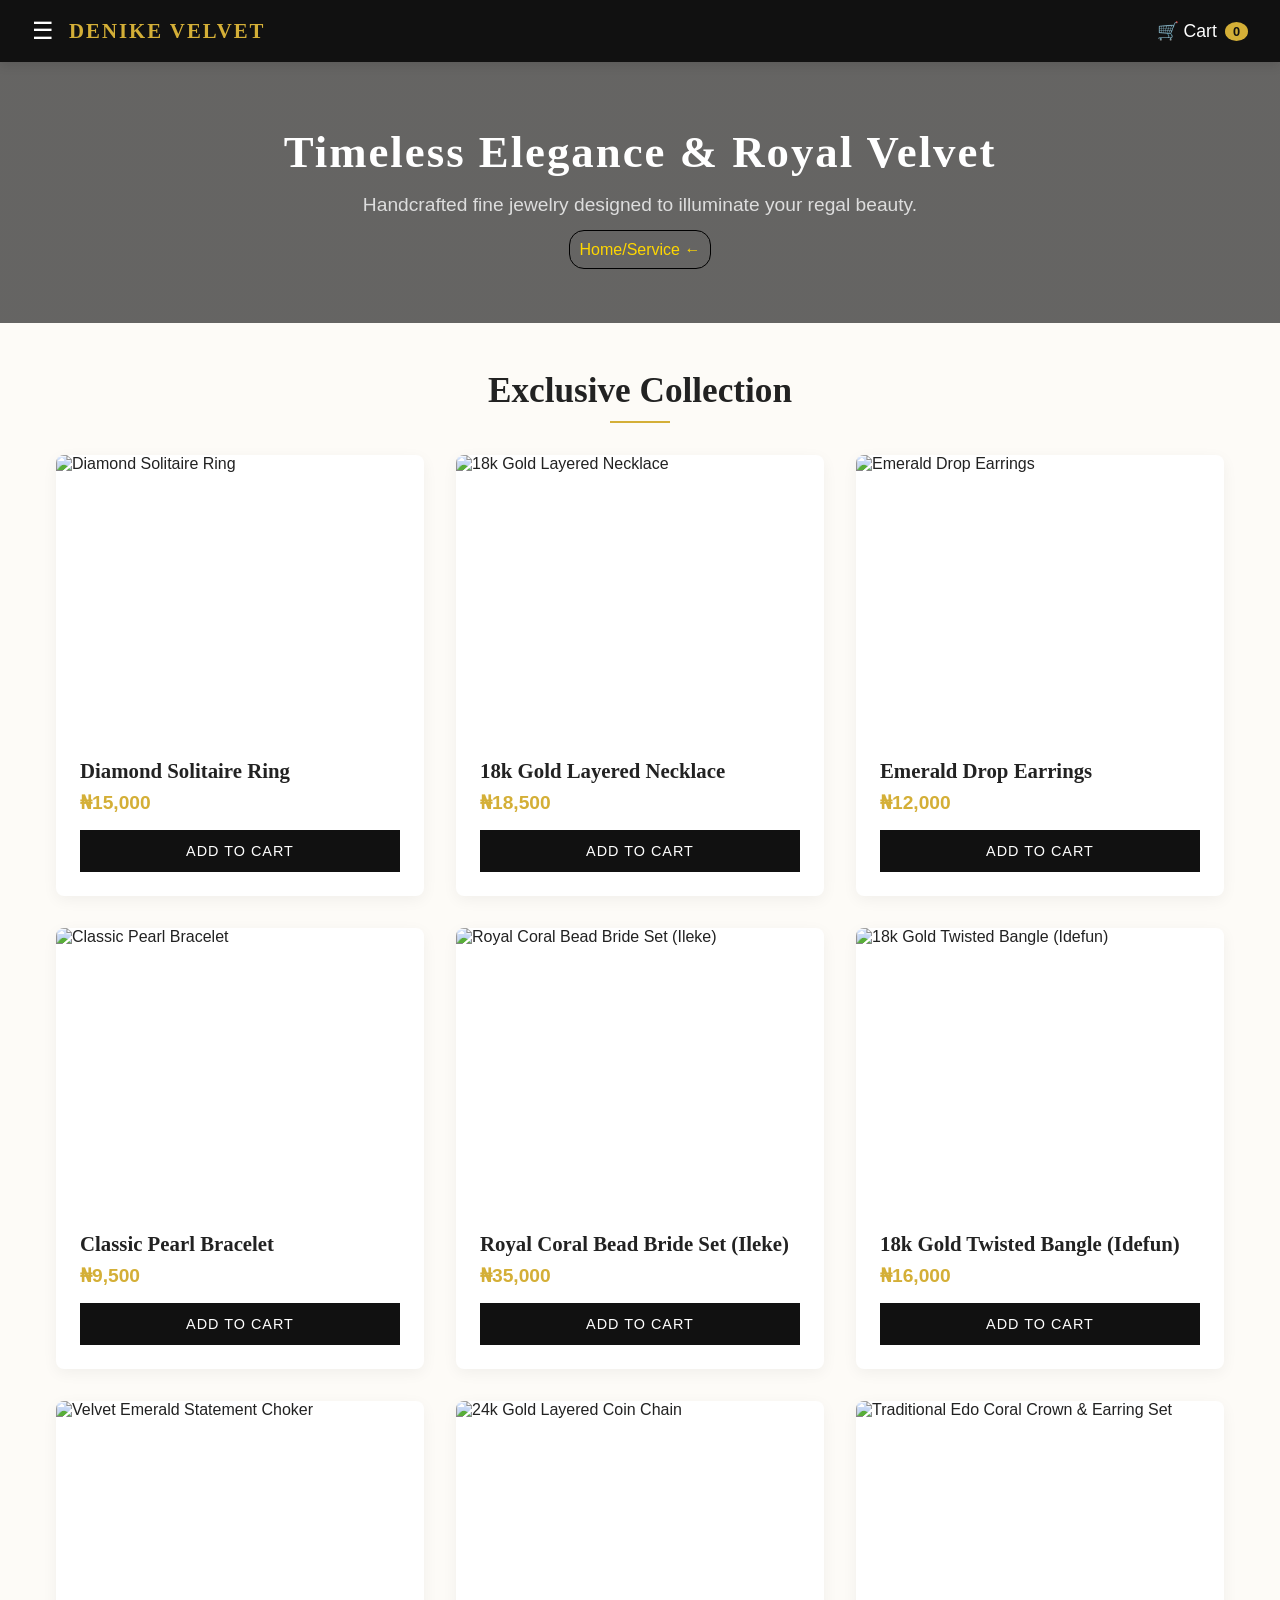
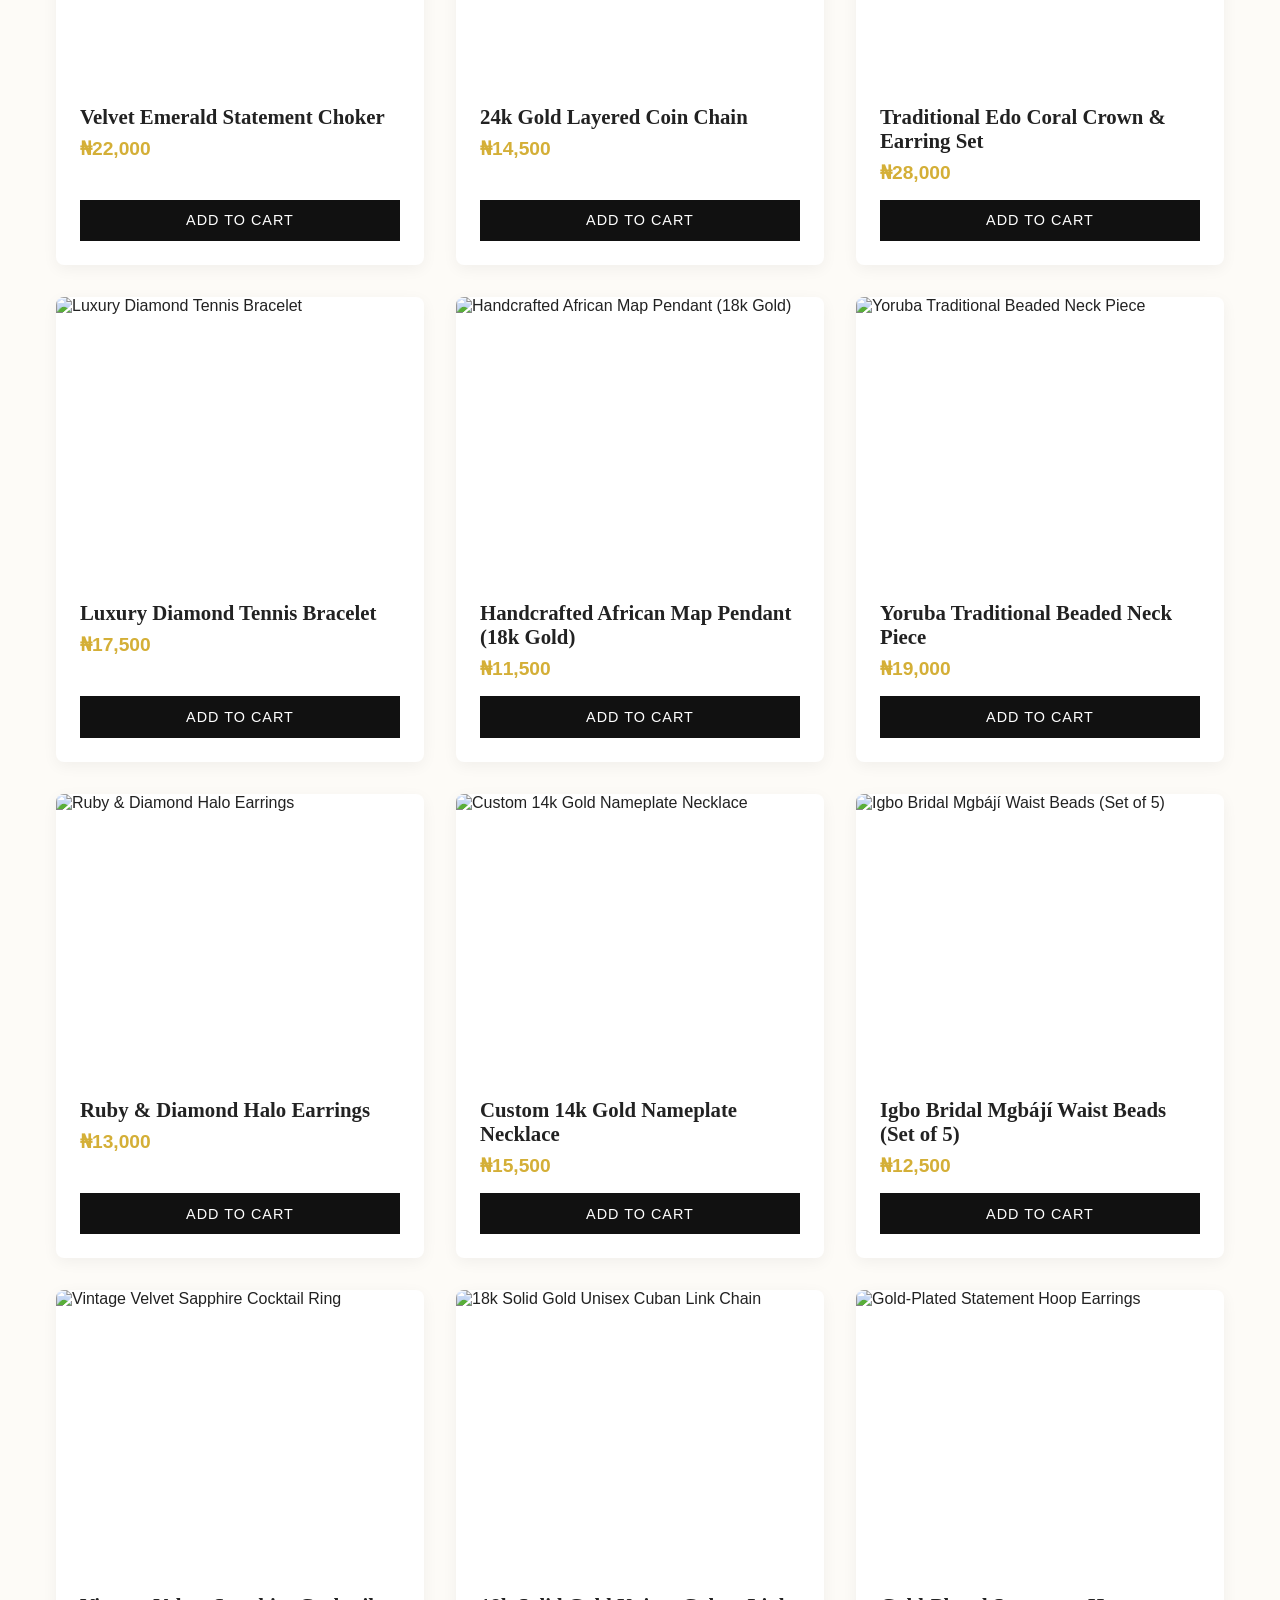
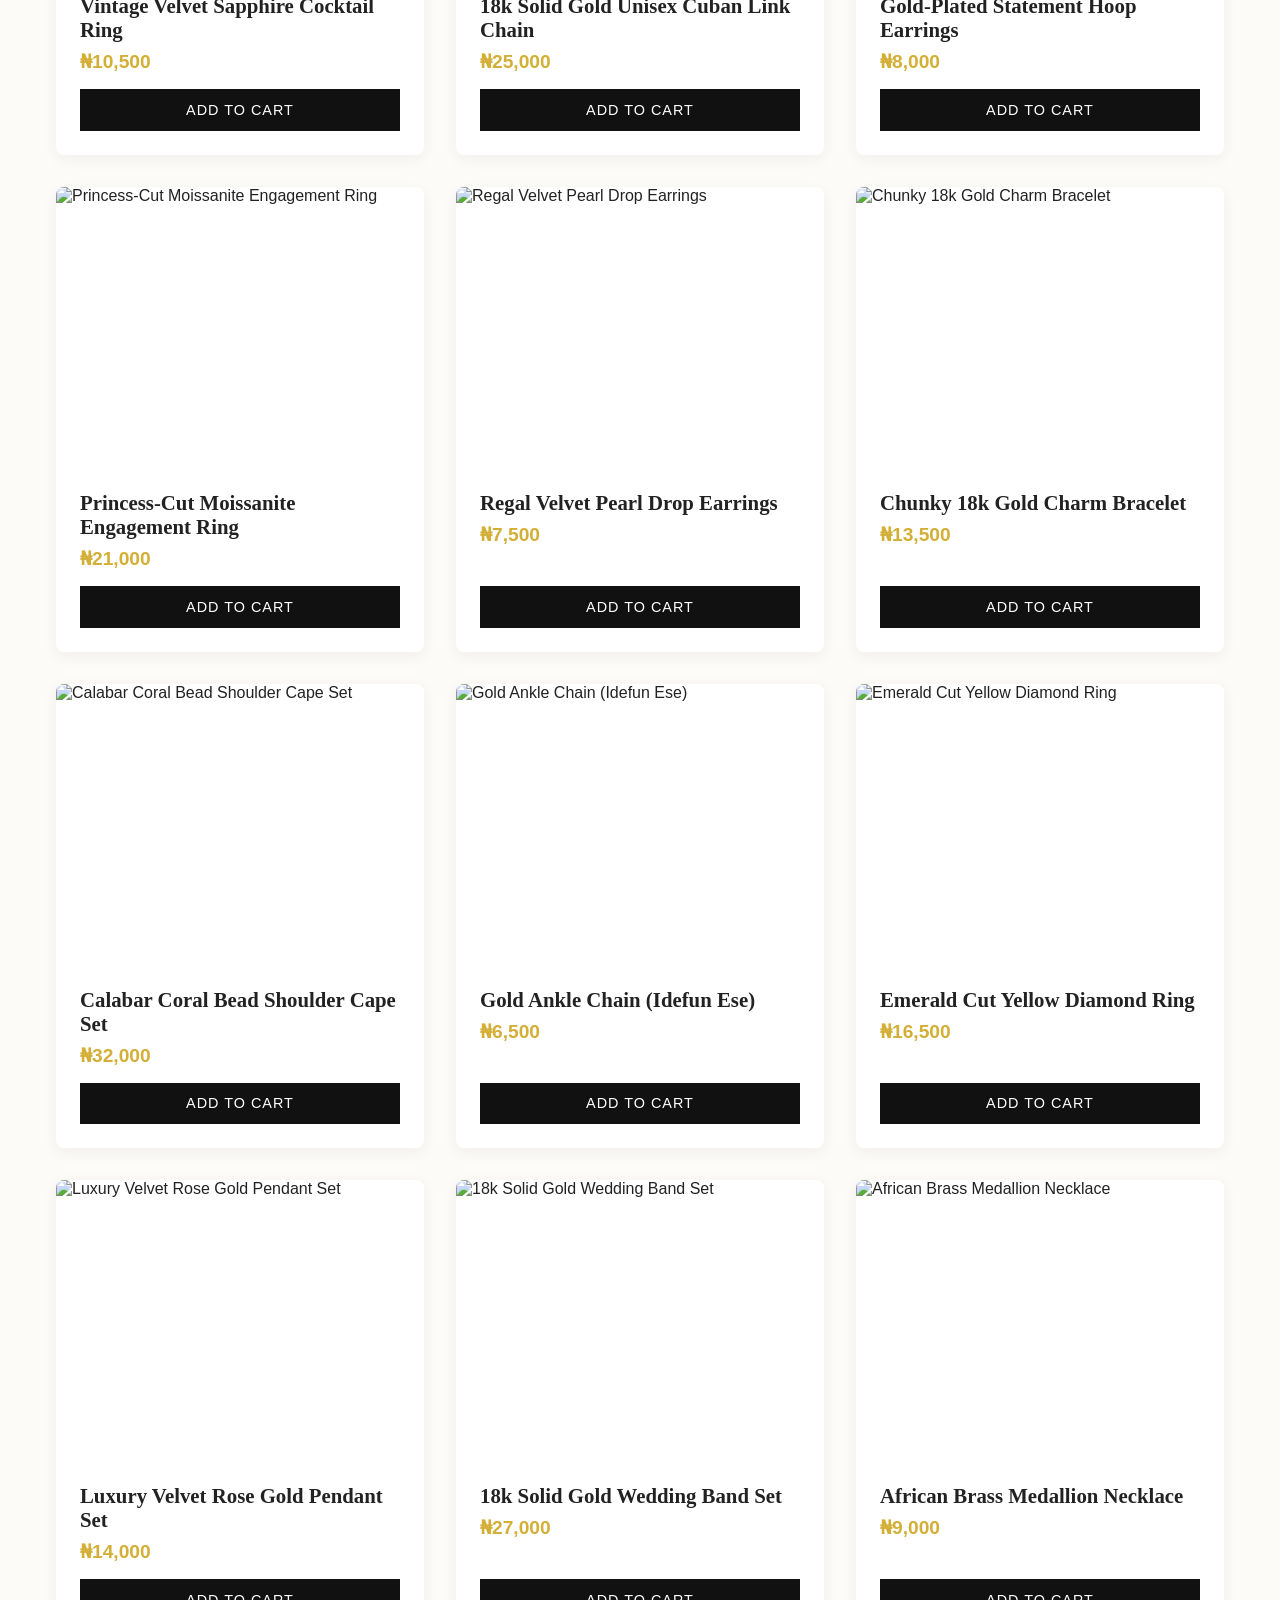
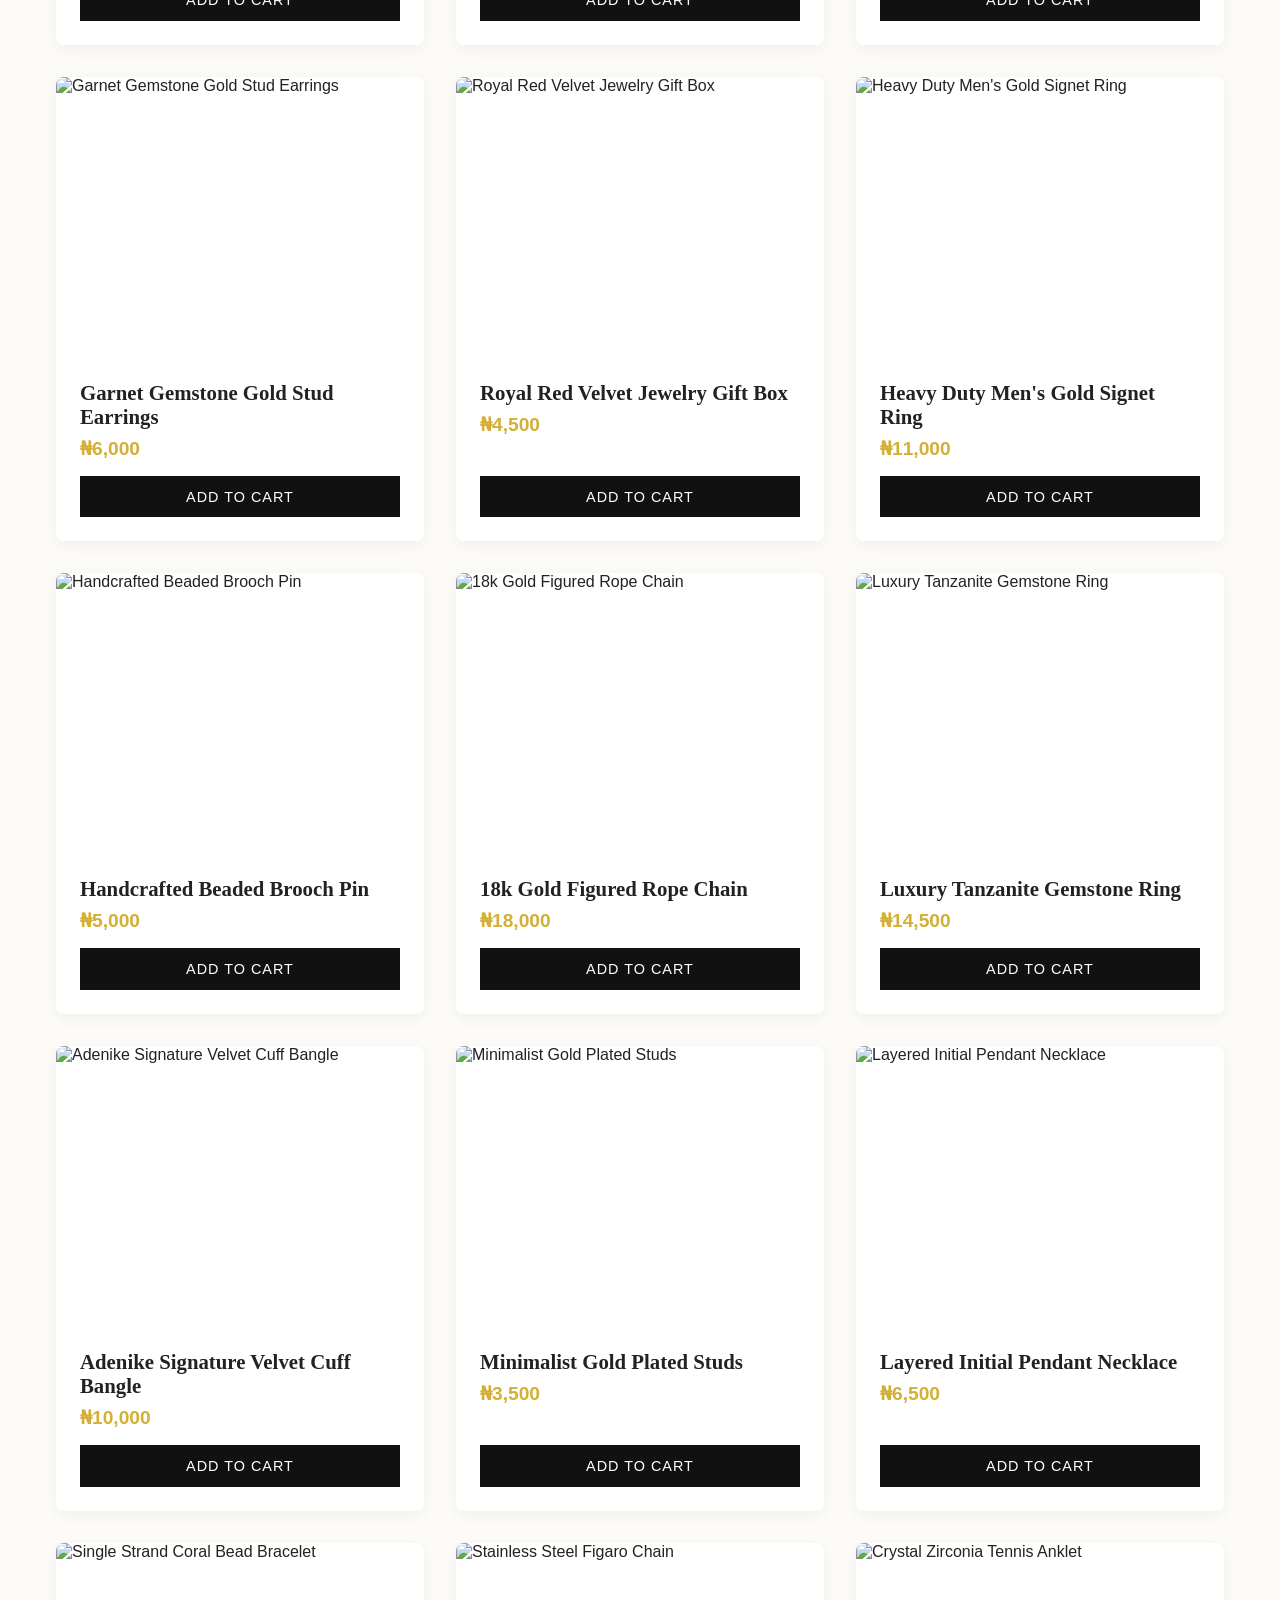
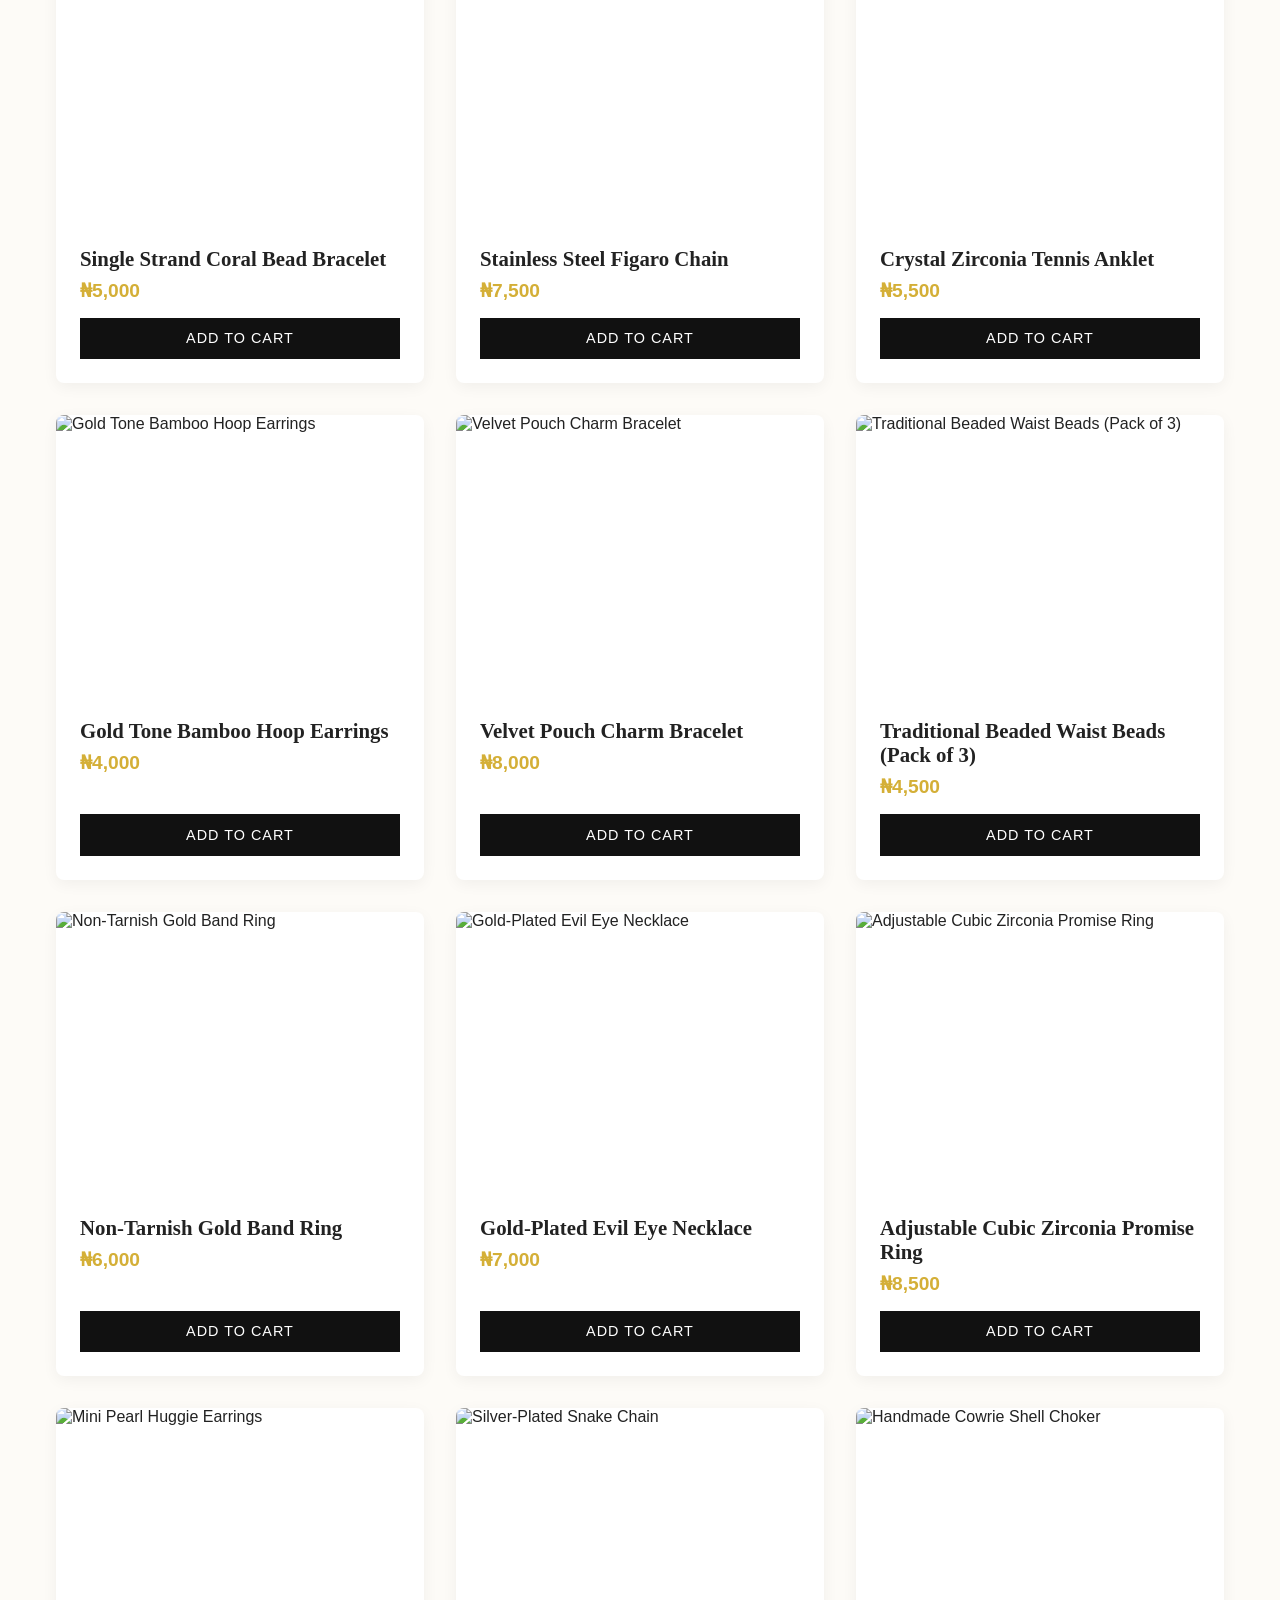
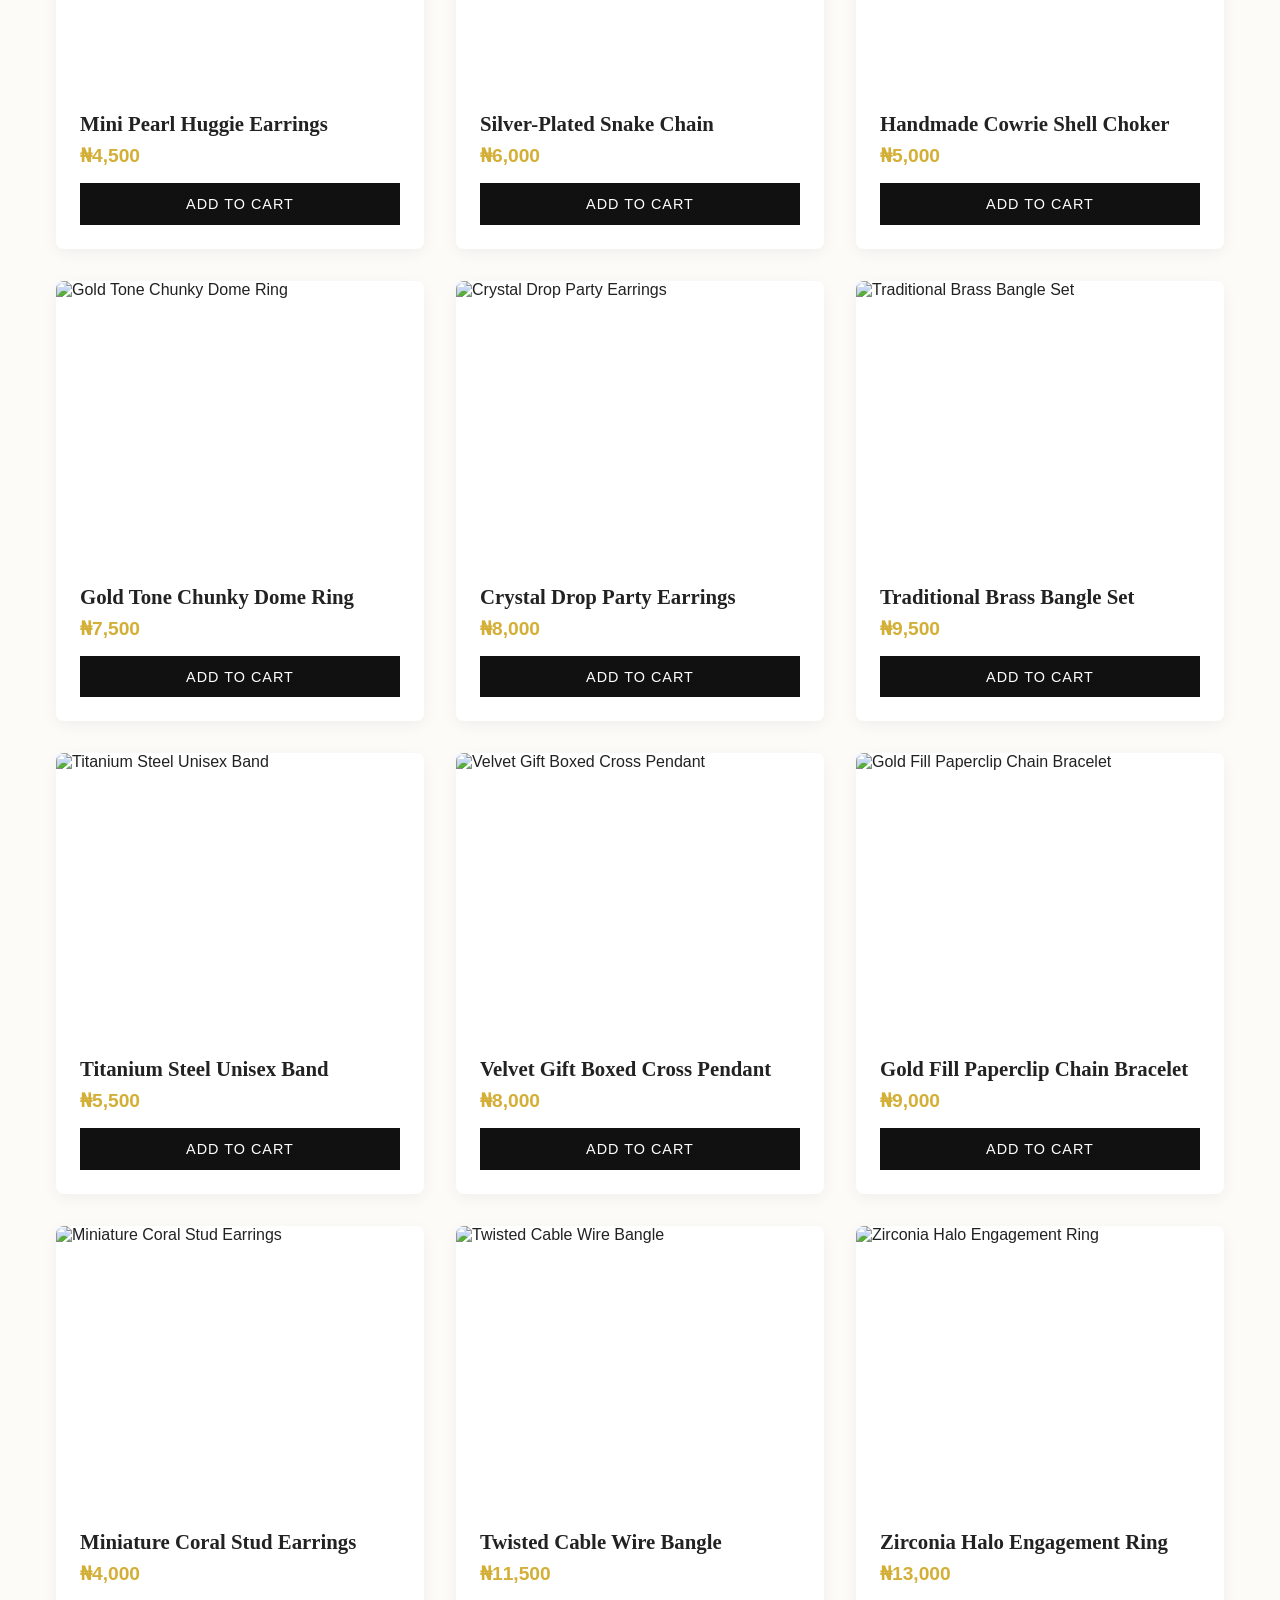
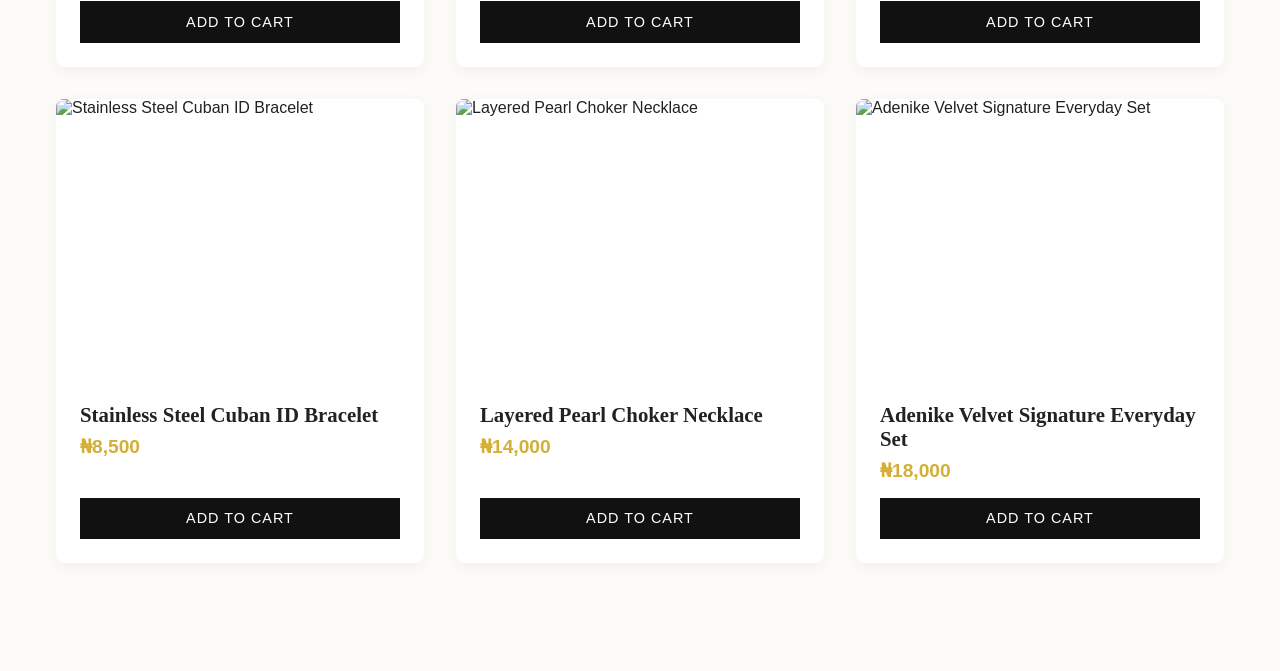
==== office.html @ 03a46afa "Add files via upload" ====
<!DOCTYPE html>
<html lang="en">
<head>
  <meta charset="UTF-8">
  <meta name="viewport" content="width=device-width, initial-scale=1.0">
  <title>Denike Velvet Lux</title>
  <link rel="stylesheet" href="office.css">
</head>
<body>

  <!-- Header -->
  <header>
    <div class="header-left">
      <!-- Hamburger Icon Button to open Left Navigation -->
      <button class="menu-toggle-btn" onclick="toggleNav()">
        ☰
      </button>
      <div class="logo">Denike Velvet</div>
    </div>
    
    <button class="cart-icon-btn" onclick="toggleCart()">
      🛒 Cart <span class="cart-badge" id="cartBadge">0</span>
    </button>
  </header>

  <!-- Left Side Navigation Menu (Farfetch / DV Style) -->
<div class="nav-overlay" id="navOverlay" onclick="toggleNav()"></div>
<aside class="nav-drawer" id="navDrawer">
  <div class="nav-header">
    <div class="nav-logo">DV</div>
    <button class="close-nav" onclick="toggleNav()">&times;</button>
  </div>

  <!-- Category Tabs -->
  <div class="nav-tabs">
    <button class="nav-tab active" onclick="switchTab('womenswear', this)">WOMENSWEAR</button>
    <button class="nav-tab" onclick="switchTab('menswear', this)">MENSWEAR</button>
    <button class="nav-tab" onclick="switchTab('bridal', this)">BRIDAL</button>
  </div>

  <!-- Dynamic Content Container -->
  <div class="nav-content-container" id="navContentContainer">
    <!-- Womenswear Section -->
    <div class="nav-slide active" id="slide-womenswear">
      <ul class="nav-list">
        <li><a href="#" class="nav-homepage">Womenswear homepage</a></li>
        <li><a href="#">25% off <span>›</span></a></li>
        <li><a href="#">New in <span>›</span></a></li>
        <li><a href="#">Best Sellers <span>›</span></a></li>
        <li><a href="#">Rings <span>›</span></a></li>
        <li><a href="#">Necklaces <span>›</span></a></li>
        <li><a href="#">Earrings <span>›</span></a></li>
        <li><a href="#">Bracelets <span>›</span></a></li>
        <li><a href="#">Fine Jewelry <span>›</span></a></li>
        <li><a href="#">Pre-owned <span>›</span></a></li>
        <li><a href="#" class="sale-link">Sale <span>›</span></a></li>
      </ul>
    </div>

    <!-- Menswear Section -->
    <div class="nav-slide" id="slide-menswear">
      <ul class="nav-list">
        <li><a href="#" class="nav-homepage">Menswear homepage</a></li>
        <li><a href="#">New in <span>›</span></a></li>
        <li><a href="#">Glasses <span>›</span></a></li>
        <li><a href="#">Rings<span>›</span></a></li>
        <li><a href="#">Necklaces & Chains <span>›</span></a></li>
        <li><a href="#">Earrings & Studs <span>›</span></a></li>
        <li><a href="#">Bangles<span>›</span></a></li>
        <li><a href="#">Belts<span>›</span></a></li>
        <li><a href="#">Wrist Watch<span>›</span></a></li>
        <li><a href="#">Pre-owned<span>›</span></a></li>
        <li><a href="#" class="sale-link">Sale <span>›</span></a></li>
      </ul>
    </div>

    <!-- Bridal Section -->
    <div class="nav-slide" id="slide-bridal">
      <ul class="nav-list">
        <li><a href="#" class="nav-homepage">Bridal homepage</a></li>
        <li><a href="#">25% off <span>›</span></a></li>
        <li><a href="#">New in <span>›</span></a></li>
        <li><a href="#">Best Sellers <span>›</span></a></li>
        <li><a href="#">Engagement Rings <span>›</span></a></li>
        <li><a href="#">Wedding Bands <span>›</span></a></li>
        <li><a href="#">Coral Bridal Sets <span>›</span></a></li>
        <li><a href="#">Bridal Earrings <span>›</span></a></li>
        <li><a href="#">Fine Jewelry <span>›</span></a></li>
        <li><a href="#">Pre-owned <span>›</span></a></li>
        <li><a href="#" class="sale-link">Sale <span>›</span></a></li>
      </ul>
    </div>
  </div>
</aside>


  <!-- Hero Banner -->
  <section class="hero">
    <h1>Timeless Elegance & Royal Velvet</h1>
    <p>Handcrafted fine jewelry designed to illuminate your regal beauty.</p>
    <a href="index.html" class="btn btn-outline">Home/Service ←</a>
  </section>

  <!-- Main Store Section -->
  <main class="container">
    <h2 class="section-title">Exclusive Collection</h2>
    <div class="grid" id="productGrid">
      <!-- Products injected via JS -->
    </div>
  </main>

  <!-- Right Shopping Cart Modal -->
  <div class="overlay" id="overlay" onclick="toggleCart()"></div>
  <div class="cart-modal" id="cartModal">
    <div class="cart-header">
      <h3>Your Shopping Bag</h3>
      <button class="close-cart" onclick="toggleCart()">&times;</button>
    </div>
    
    <div class="cart-items" id="cartItemsContainer">
      <p style="text-align: center; color: var(--text-muted); margin-top: 2rem;">Your cart is empty.</p>
    </div>

    <div class="cart-footer">
      <div class="cart-total">
        <span>Total:</span>
        <span id="cartTotalAmount">₦0</span>
      </div>
      <p class="checkout-title">Select Payment / Order Method</p>
      <div class="checkout-buttons">
        <button class="btn-checkout btn-whatsapp" onclick="checkoutWhatsApp()">
          Order via WhatsApp
        </button>
        <button class="btn-checkout btn-tiktok" onclick="checkoutTikTok()">
          Order via TikTok Direct Message
        </button>
      </div>
    </div>
  </div>

  <script src="office.js"></script>
</body>
</html>
---- office.css ----
:root {
  --primary: #111111;
  --accent: #d4af37; /* Gold color */
  --accent-hover: #b89628;
  --bg-light: #fdfbf7;
  --card-bg: #ffffff;
  --text-dark: #222222;
  --text-muted: #666666;
  --whatsapp-color: #25D366;
  --tiktok-color: #fe2c55;
}

* {
  box-sizing: border-box;
  margin: 0;
  padding: 0;
  font-family: -apple-system, BlinkMacSystemFont, "Segoe UI", Roboto, Helvetica, Arial, sans-serif;
}

body {
  background-color: var(--bg-light);
  color: var(--text-dark);
  padding-bottom: 60px;
}

/* Header & Navigation */
header {
  background-color: var(--primary);
  color: #fff;
  padding: 1.2rem 2rem;
  display: flex;
  justify-content: space-between;
  align-items: center;
  position: sticky;
  top: 0;
  z-index: 100;
  box-shadow: 0 4px 10px rgba(0, 0, 0, 0.1);
}

.header-left {
  display: flex;
  align-items: center;
  gap: 15px;
}

.menu-toggle-btn {
  background: none;
  border: none;
  color: #fff;
  font-size: 1.5rem;
  cursor: pointer;
  line-height: 1;
}

.logo {
  font-size: 1.3rem;
  letter-spacing: 2px;
  font-weight: 700;
  color: var(--accent);
  text-transform: uppercase;
  font-family: 'Playfair Display', Georgia, serif;
}

.cart-icon-btn {
  background: none;
  border: none;
  color: #fff;
  font-size: 1.1rem;
  cursor: pointer;
  position: relative;
  display: flex;
  align-items: center;
  gap: 8px;
}

.cart-badge {
  background-color: var(--accent);
  color: var(--primary);
  border-radius: 50%;
  padding: 2px 8px;
  font-size: 0.8rem;
  font-weight: bold;
}

/* --- LEFT SIDE NAVIGATION DRAWER (FARFETCH STYLE) --- */
.nav-overlay {
  position: fixed;
  top: 0;
  left: 0;
  width: 100%;
  height: 100%;
  background: rgba(0, 0, 0, 0.5);
  z-index: 250;
  display: none;
}

.nav-overlay.active {
  display: block;
}

/* Navigation Drawer Layout & Typography */
.nav-drawer {
  position: fixed;
  top: 0;
  left: -100%;
  width: 100%;
  max-width: 380px;
  height: 100%;
  background: #ffffff;
  z-index: 300;
  transition: left 0.35s ease;
  display: flex;
  flex-direction: column;
  box-shadow: 5px 0 15px rgba(0, 0, 0, 0.1);
  overflow-y: auto;
}

.nav-drawer.active {
  left: 0;
}

.nav-header {
  padding: 1.5rem 1.5rem 0.5rem 1.5rem;
  display: flex;
  justify-content: space-between;
  align-items: center;
}

.nav-logo {
  font-size: 1.6rem;
  font-weight: 800;
  letter-spacing: 1px;
  font-family: -apple-system, BlinkMacSystemFont, "Segoe UI", Roboto, sans-serif;
}

.close-nav {
  background: none;
  border: none;
  font-size: 2rem;
  font-weight: 300;
  cursor: pointer;
  color: #111;
  line-height: 1;
}

/* Category Tabs Header */
.nav-tabs {
  display: flex;
  border-bottom: 1px solid #e5e5e5;
  padding: 0 1.5rem;
  margin-top: 1rem;
}

.nav-tab {
  background: none;
  border: none;
  padding: 0.8rem 0;
  margin-right: 1.2rem;
  font-size: 0.85rem;
  font-weight: 700;
  letter-spacing: 0.5px;
  color: #888888;
  cursor: pointer;
  position: relative;
  text-transform: uppercase;
}

.nav-tab.active {
  color: #111111;
}

.nav-tab.active::after {
  content: '';
  position: absolute;
  bottom: -1px;
  left: 0;
  width: 100%;
  height: 2px;
  background-color: #111111;
}

/* Content & Sliding Animation */
.nav-content-container {
  position: relative;
  overflow: hidden;
  flex-grow: 1;
}

.nav-slide {
  display: none;
  opacity: 0;
  transition: opacity 0.25s ease-in-out;
}

.nav-slide.active {
  display: block;
  opacity: 1;
}

/* List Styling matching DV menu design */
.nav-list {
  list-style: none;
  padding: 1rem 1.5rem;
}

.nav-list a {
  display: flex;
  justify-content: space-between;
  align-items: center;
  padding: 0.85rem 0;
  color: #111111;
  text-decoration: none;
  font-size: 0.95rem;
  font-weight: 500;
  transition: color 0.2s ease;
}

.nav-list a span {
  font-size: 1.1rem;
  color: #111111;
  font-weight: 300;
}

.nav-homepage {
  font-weight: 600 !important;
  color: #111111 !important;
  margin-bottom: 0.5rem;
}

.sale-link {
  color: #d9383a !important;
}

.sale-link span {
  color: #d9383a !important;
}


/* Hero Section */
.hero {
  text-align: center;
  padding: 4rem 1rem;
  background: linear-gradient(rgba(0, 0, 0, 0.6), rgba(0, 0, 0, 0.6)), 
              url('https://images.unsplash.com/photo-1515562141207-7a88fb7ce338?auto=format&fit=crop&w=1200&q=80') center/cover;
  color: #fff;
}

.hero h1 {
  font-size: 2.8rem;
  margin-bottom: 1rem;
  letter-spacing: 2px;
  font-family: 'Playfair Display', Georgia, serif;
}

.hero p {
  font-size: 1.2rem;
  color: #ddd;
  margin-bottom: 25px;
}

.btn-outline {
  text-decoration: none;
  border: 1px solid black;
  color: gold;
  border-radius: 15px;
  padding: 10px;
}

.btn-outline:hover {
  background: blue;
  color: white;
}

/* Container & Store Grid */
.container {
  max-width: 1200px;
  margin: 3rem auto;
  padding: 0 1rem;
}

.section-title {
  text-align: center;
  margin-bottom: 2rem;
  font-size: 2.2rem;
  position: relative;
  font-family: 'Playfair Display', Georgia, serif;
}

.section-title::after {
  content: '';
  width: 60px;
  height: 2px;
  background: var(--accent);
  display: block;
  margin: 10px auto 0;
}

.grid {
  display: grid;
  grid-template-columns: repeat(auto-fit, minmax(280px, 1fr));
  gap: 2rem;
}

/* Product Card */
.card {
  background-color: var(--card-bg);
  border-radius: 8px;
  overflow: hidden;
  box-shadow: 0 4px 15px rgba(0, 0, 0, 0.05);
  transition: transform 0.3s ease, box-shadow 0.3s ease;
  display: flex;
  flex-direction: column;
}

.card:hover {
  transform: translateY(-5px);
  box-shadow: 0 8px 25px rgba(0, 0, 0, 0.1);
}

.card img {
  width: 100%;
  height: 280px;
  object-fit: cover;
}

.card-body {
  padding: 1.5rem;
  display: flex;
  flex-direction: column;
  flex-grow: 1;
}

.card-title {
  font-size: 1.3rem;
  margin-bottom: 0.5rem;
  font-family: 'Playfair Display', Georgia, serif;
}

.card-price {
  font-size: 1.2rem;
  color: var(--accent);
  font-weight: bold;
  margin-bottom: 1rem;
}

.add-to-cart-btn {
  margin-top: auto;
  background-color: var(--primary);
  color: #fff;
  border: none;
  padding: 0.8rem;
  width: 100%;
  cursor: pointer;
  font-size: 0.9rem;
  letter-spacing: 1px;
  text-transform: uppercase;
  transition: background 0.3s ease;
}

.add-to-cart-btn:hover {
  background-color: var(--accent);
  color: var(--primary);
}

/* Slide-out Cart Modal */
.cart-modal {
  position: fixed;
  top: 0;
  right: -100%;
  width: 100%;
  max-width: 420px;
  height: 100%;
  background: #fff;
  box-shadow: -5px 0 15px rgba(0, 0, 0, 0.2);
  z-index: 200;
  transition: right 0.4s ease;
  display: flex;
  flex-direction: column;
}

.cart-modal.active {
  right: 0;
}

.cart-header {
  background: var(--primary);
  color: #fff;
  padding: 1.5rem;
  display: flex;
  justify-content: space-between;
  align-items: center;
}

.close-cart {
  background: none;
  border: none;
  color: #fff;
  font-size: 1.5rem;
  cursor: pointer;
}

.cart-items {
  padding: 1.5rem;
  flex-grow: 1;
  overflow-y: auto;
}

.cart-item {
  display: flex;
  justify-content: space-between;
  align-items: center;
  margin-bottom: 1rem;
  padding-bottom: 1rem;
  border-bottom: 1px solid #eee;
}

.cart-item-details h4 {
  font-family: 'Playfair Display', serif;
  margin-bottom: 4px;
}

.cart-item-details span {
  color: var(--text-muted);
  font-size: 0.9rem;
}

.remove-btn {
  background: none;
  border: none;
  color: #ff4d4d;
  cursor: pointer;
  font-size: 0.9rem;
}

.cart-footer {
  padding: 1.5rem;
  border-top: 1px solid #eee;
  background: #fafafa;
}

.cart-total {
  display: flex;
  justify-content: space-between;
  font-size: 1.2rem;
  font-weight: bold;
  margin-bottom: 1.5rem;
}

.checkout-title {
  font-size: 0.9rem;
  text-transform: uppercase;
  letter-spacing: 1px;
  margin-bottom: 0.8rem;
  color: var(--text-muted);
  text-align: center;
}

.checkout-buttons {
  display: flex;
  flex-direction: column;
  gap: 10px;
}

.btn-checkout {
  display: flex;
  align-items: center;
  justify-content: center;
  gap: 10px;
  width: 100%;
  padding: 0.9rem;
  border: none;
  border-radius: 6px;
  color: #fff;
  font-weight: bold;
  cursor: pointer;
  text-decoration: none;
  font-size: 0.95rem;
  transition: opacity 0.3s;
}

.btn-checkout:hover {
  opacity: 0.9;
}

.btn-whatsapp {
  background-color: var(--whatsapp-color);
}

.btn-tiktok {
  background-color: var(--tiktok-color);
}

.overlay {
  position: fixed;
  top: 0;
  left: 0;
  width: 100%;
  height: 100%;
  background: rgba(0, 0, 0, 0.5);
  z-index: 150;
  display: none;
}

.overlay.active {
  display: block;
}
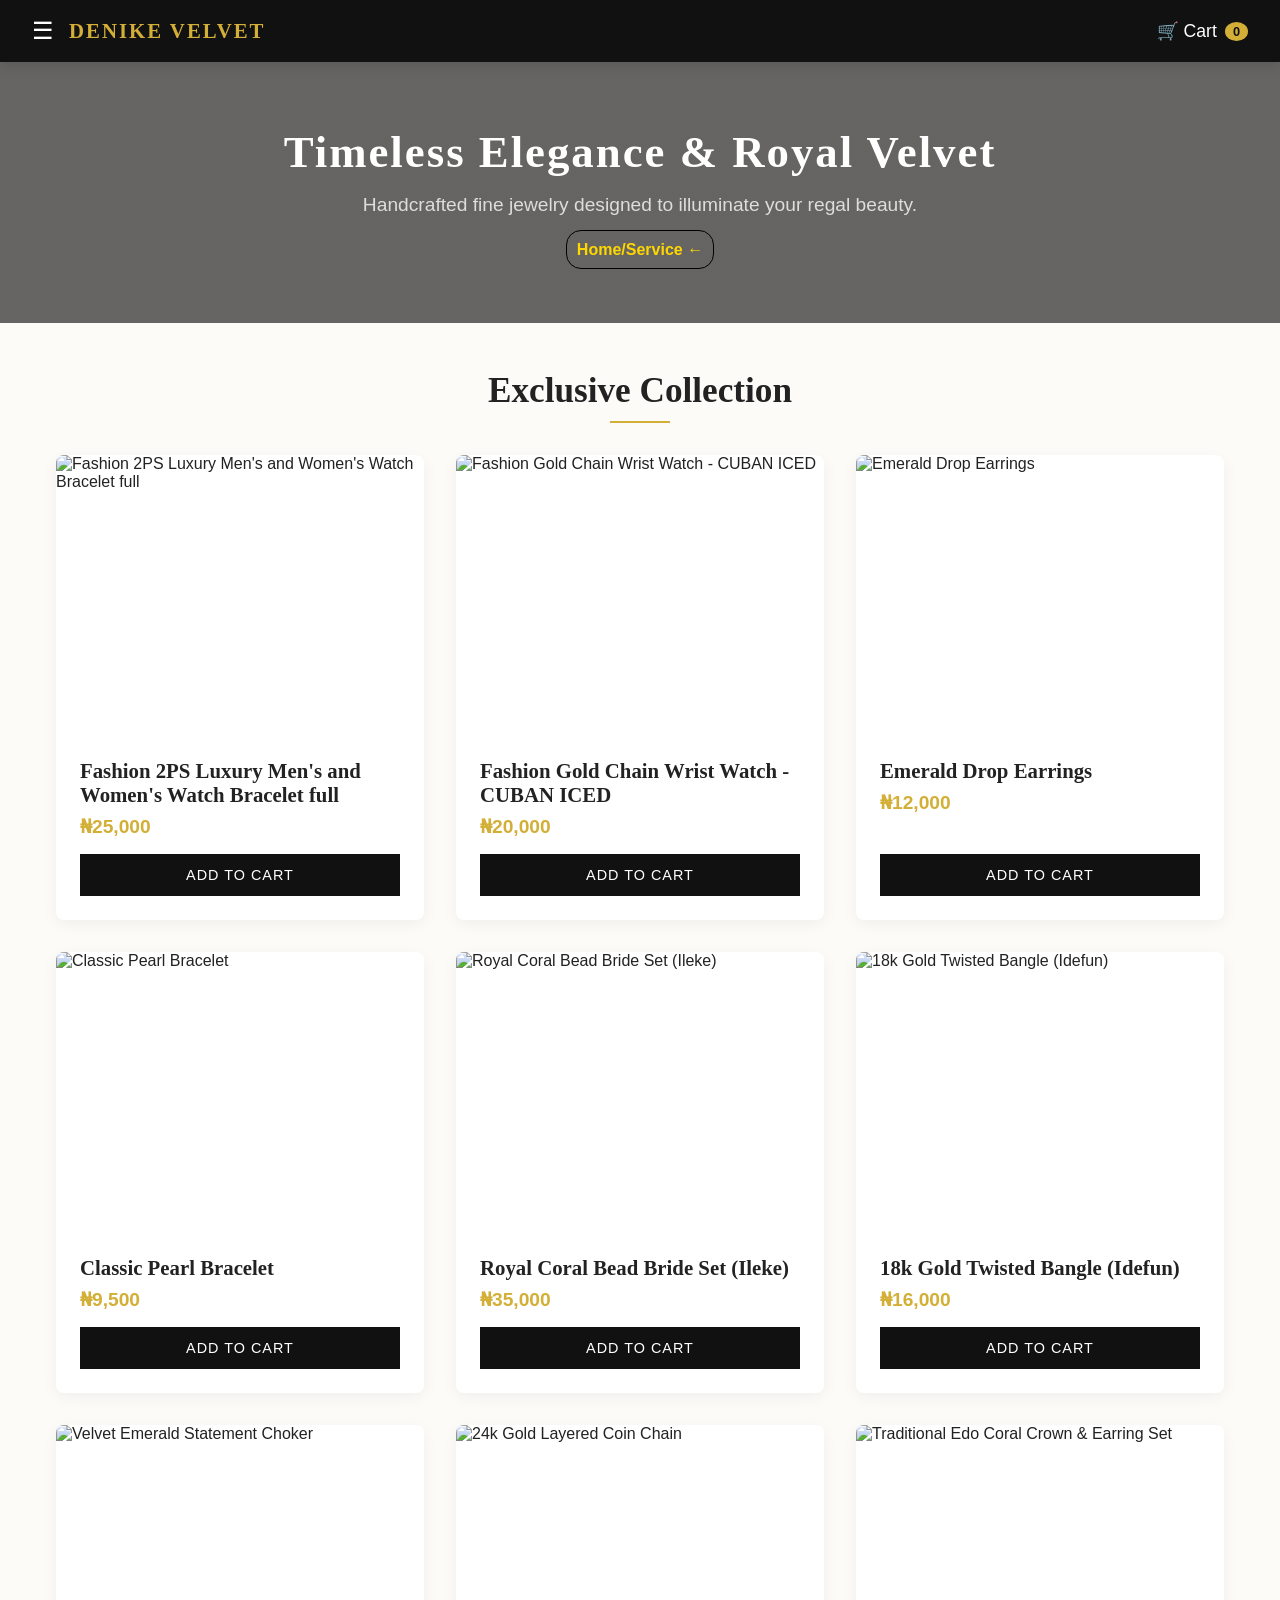
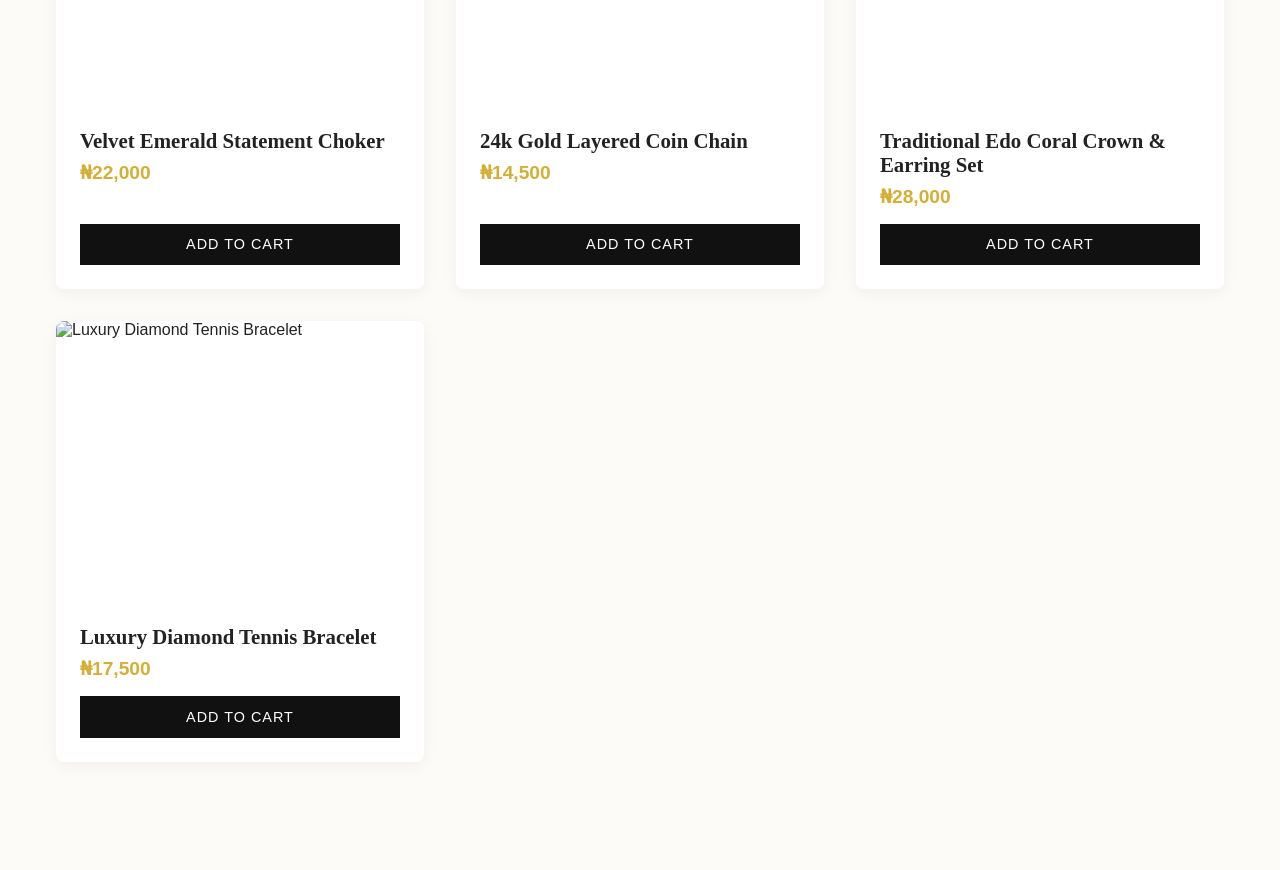
==== commit 77739b21: "Add files via upload" ====
--- a/office.html
+++ b/office.html
@@ -4,10 +4,21 @@
   <meta charset="UTF-8">
   <meta name="viewport" content="width=device-width, initial-scale=1.0">
   <title>Denike Velvet Lux</title>
+  
+  <!-- PWA & Mobile Settings -->
+<meta name="description" content="Denike Velvet Lux - Jewelry Store">
+<link rel="manifest" href="manifest.json">
+<meta name="theme-color" content="#0d1117">
+<meta name="mobile-web-app-capable" content="yes">
+<meta name="apple-mobile-web-app-capable" content="yes">
+<meta name="apple-mobile-web-app-status-bar-style" content="default">
+<meta name="apple-mobile-web-app-title" content="DVL">
+<link rel="apple-touch-icon" href="denike.jpeg">
+
   <link rel="stylesheet" href="office.css">
 </head>
 <body>
-
+ 
   <!-- Header -->
   <header>
     <div class="header-left">
@@ -100,7 +111,7 @@
     <p>Handcrafted fine jewelry designed to illuminate your regal beauty.</p>
     <a href="index.html" class="btn btn-outline">Home/Service ←</a>
   </section>
-
+ 
   <!-- Main Store Section -->
   <main class="container">
     <h2 class="section-title">Exclusive Collection</h2>
--- a/office.css
+++ b/office.css
@@ -264,6 +264,7 @@
   color: gold;
   border-radius: 15px;
   padding: 10px;
+  font-weight: bold;
 }
 
 .btn-outline:hover {
